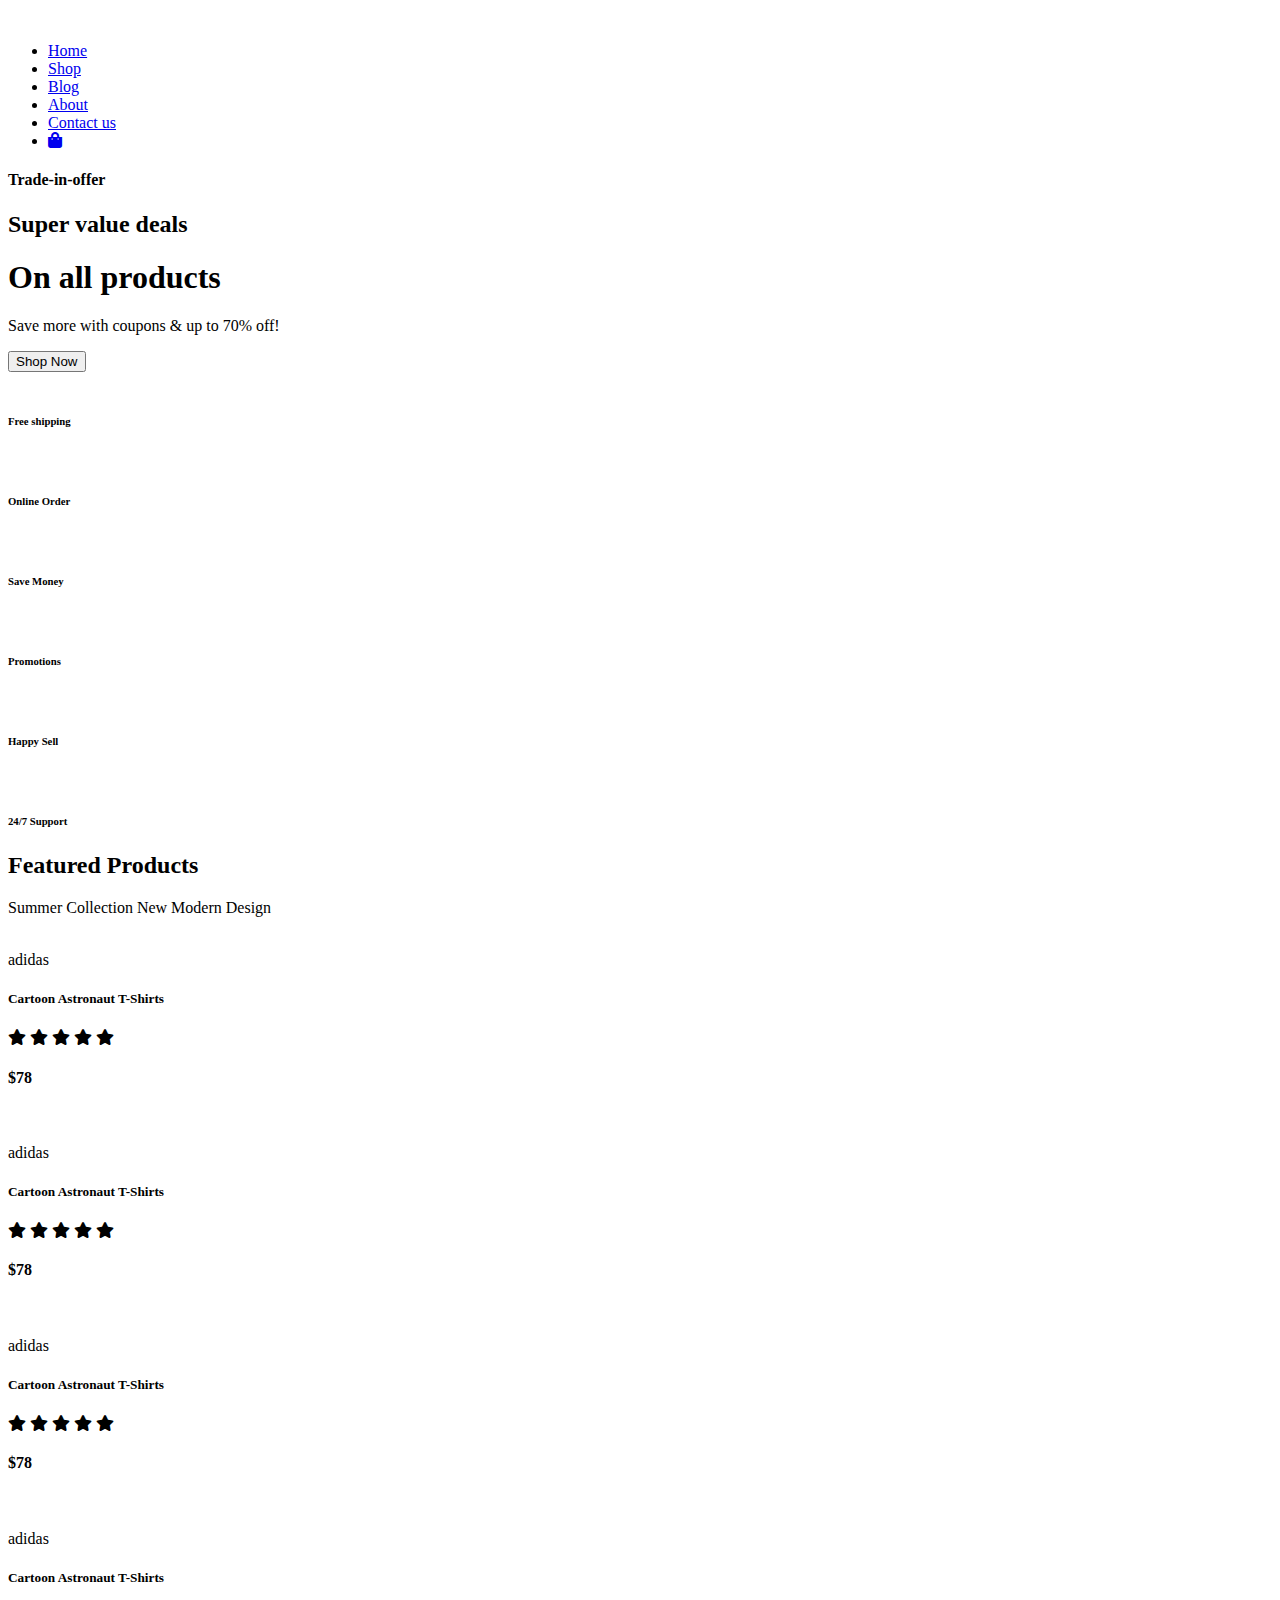
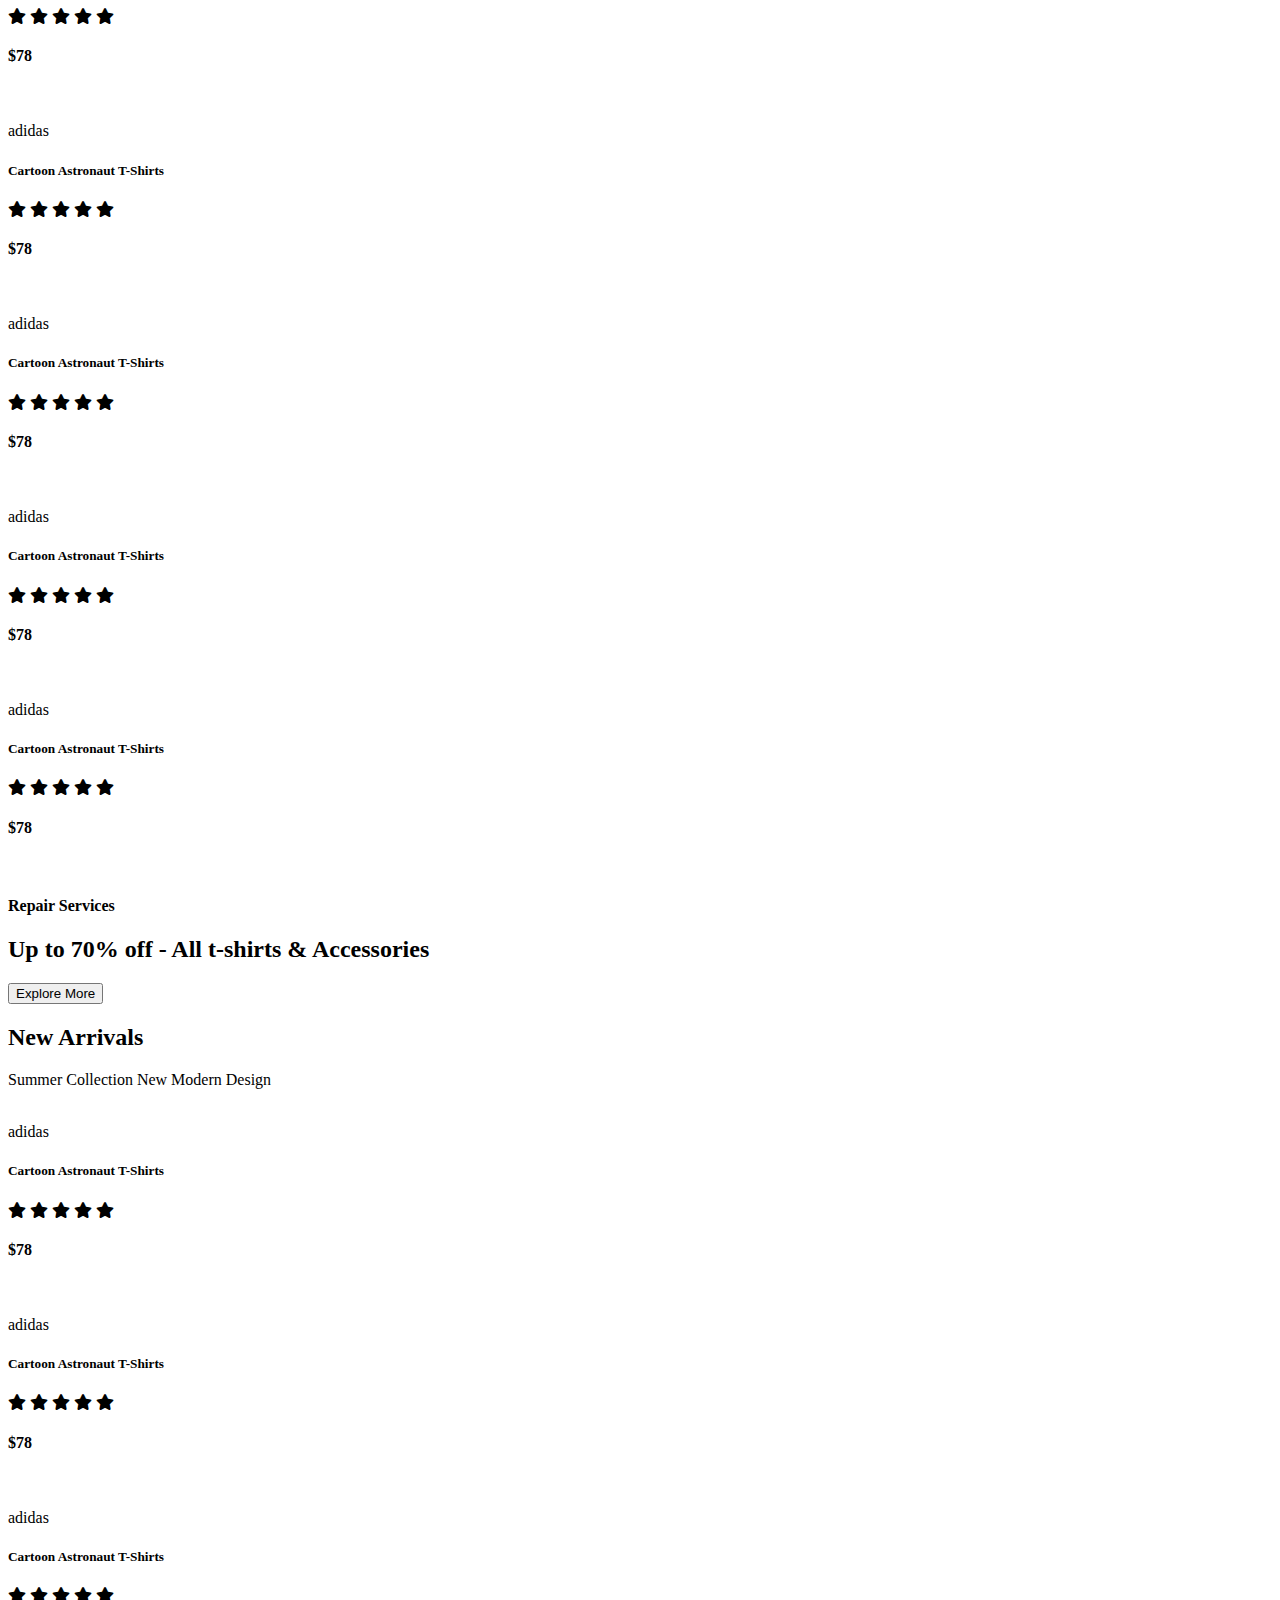
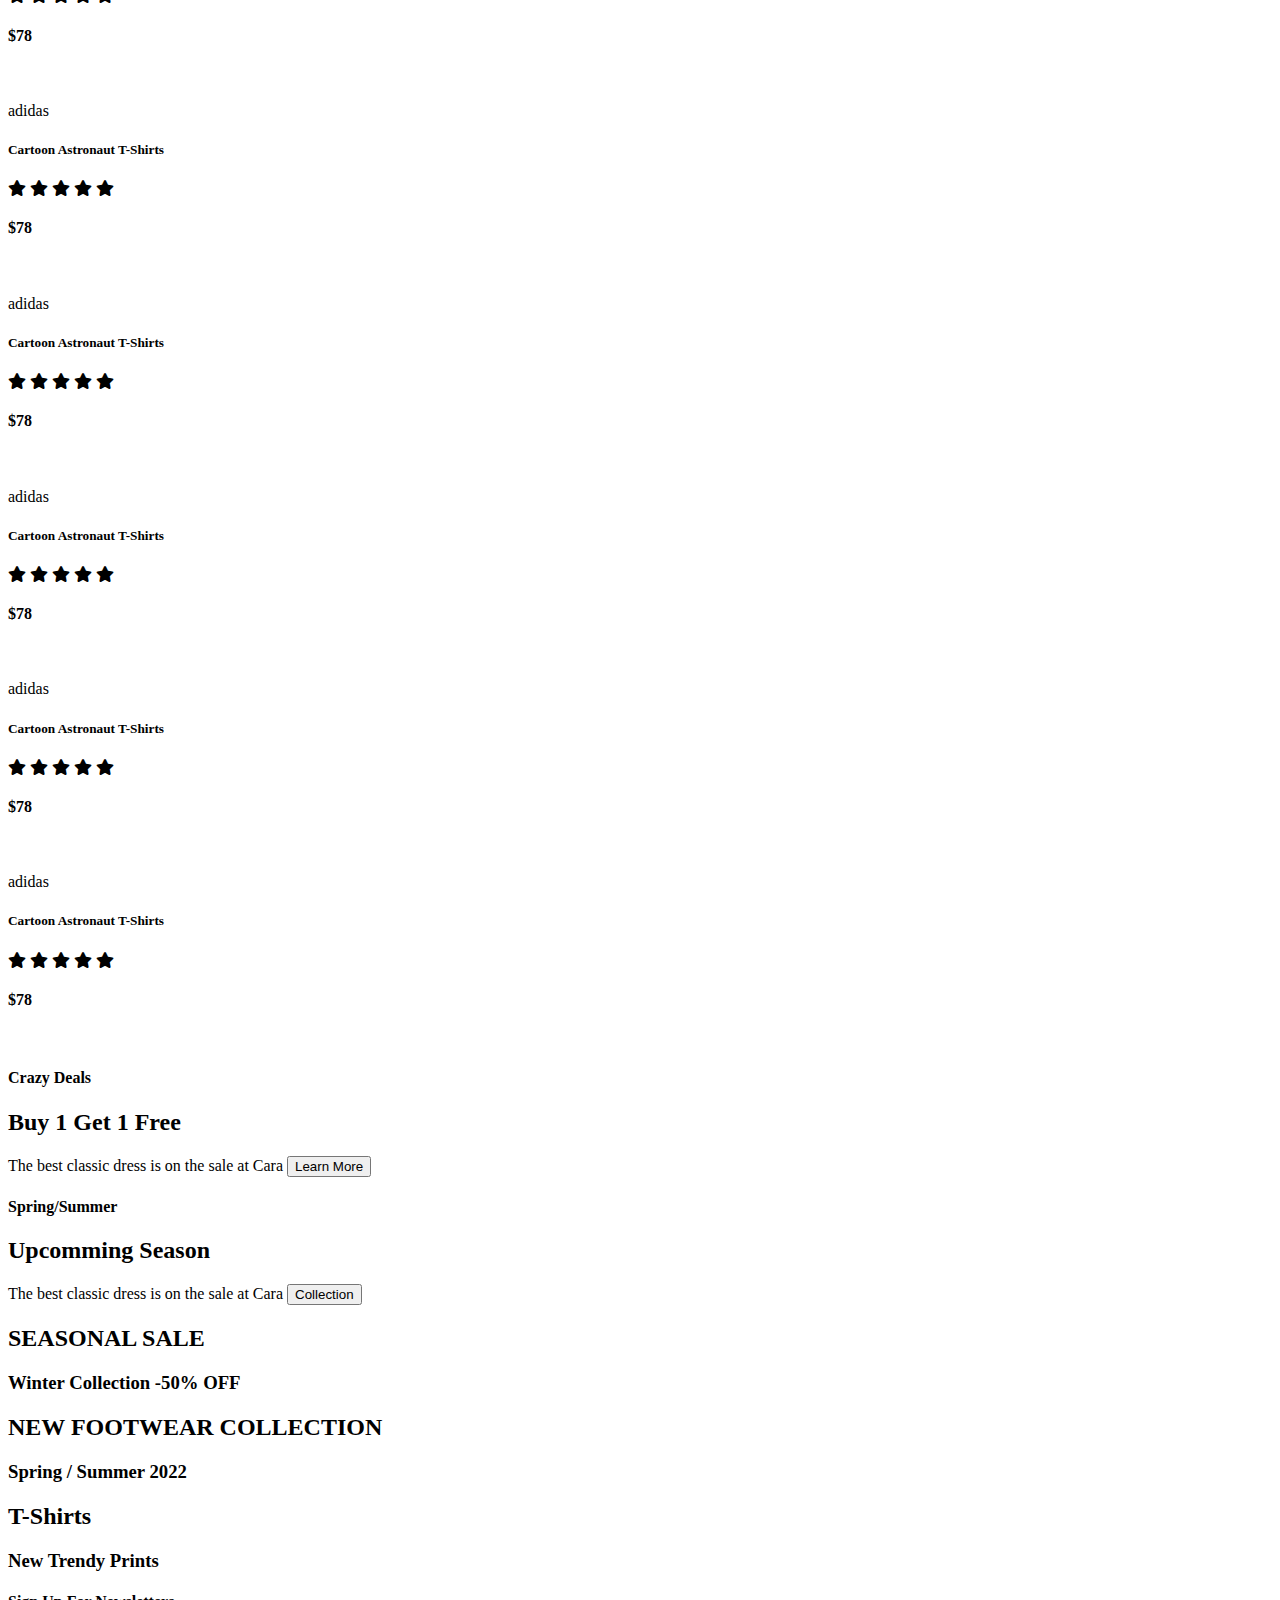
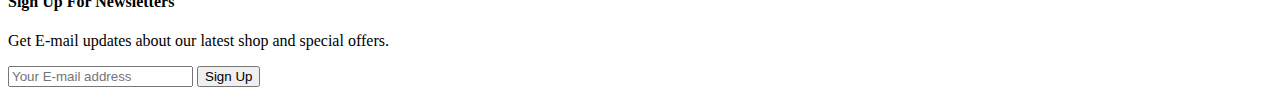
==== index.html @ da29161f "." ====
<!DOCTYPE html>
<html lang="en">

<head>
    <meta charset="UTF-8">
    <meta http-equiv="X-UA-Compatible" content="IE=edge">
    <meta name="viewport" content="width=device-width, initial-scale=1.0">
    <link rel="stylesheet" href="https://cdnjs.cloudflare.com/ajax/libs/font-awesome/5.10.0/css/all.css">
    <link rel="stylesheet" href="style.css">
    <title>Ecommerce Tutorial</title>
</head>

<body>
    <section id="header">
        <a href="#"><img src="img/logo.png" class="logo" alt=""></a>
        <div>
            <ul id="navbar">
                <li><a class="active" href="index.html">Home</a></li>
                <li><a href="shop.html">Shop</a></li>
                <li><a href="blog.html">Blog</a></li>
                <li><a href="about.html">About</a></li>
                <li><a href="contact.html">Contact us</a></li>
                <li><a href="cart.html"><i class="fa fa-shopping-bag" aria-hidden="true"></i></a></li>
            </ul>
        </div>
    </section>

    <section id="hero">
        <h4>Trade-in-offer</h4>
        <h2>Super value deals</h2>
        <h1>On all products</h1>
        <p>Save more with coupons & up to 70% off!</p>
        <button>Shop Now </button>
    </section>

    <section id="feature" class="section-p1 ">
        <div class="fe-box">
            <img src="img/features/f1.png" alt="">
            <h6>Free shipping</h6>
        </div>

        <div class="fe-box">
            <img src="img/features/f2.png" alt="">
            <h6>Online Order</h6>
        </div>

        <div class="fe-box">
            <img src="img/features/f3.png" alt="">
            <h6>Save Money</h6>
        </div>

        <div class="fe-box">
            <img src="img/features/f4.png" alt="">
            <h6>Promotions</h6>
        </div>

        <div class="fe-box">
            <img src="img/features/f5.png" alt="">
            <h6>Happy Sell</h6>
        </div>

        <div class="fe-box">
            <img src="img/features/f6.png" alt="">
            <h6>24/7 Support</h6>
        </div>

    </section>

    <section id="product1" class="section-p1">
        <h2>Featured Products</h2>
        <p>Summer Collection New Modern Design</p>
        <div class="pro-container">
            <div class="pro">
                <img src="img/products/f1.jpg" alt="">
                <div class="des">
                    <span>adidas</span>
                    <h5>Cartoon Astronaut T-Shirts</h5>
                    <div class="star">
                        <i class="fas fa-star"></i>
                        <i class="fas fa-star"></i>
                        <i class="fas fa-star"></i>
                        <i class="fas fa-star"></i>
                        <i class="fas fa-star"></i>
                    </div>
                    <h4>$78</h4>
                </div>
                <a href="#"><i class="fal fa-shopping-cart cart"></i></a>
            </div>
            <div class="pro">
                <img src="img/products/f2.jpg" alt="">
                <div class="des">
                    <span>adidas</span>
                    <h5>Cartoon Astronaut T-Shirts</h5>
                    <div class="star">
                        <i class="fas fa-star"></i>
                        <i class="fas fa-star"></i>
                        <i class="fas fa-star"></i>
                        <i class="fas fa-star"></i>
                        <i class="fas fa-star"></i>
                    </div>
                    <h4>$78</h4>
                </div>
                <a href="#"><i class="fal fa-shopping-cart cart"></i></a>
            </div>
            <div class="pro">
                <img src="img/products/f3.jpg" alt="">
                <div class="des">
                    <span>adidas</span>
                    <h5>Cartoon Astronaut T-Shirts</h5>
                    <div class="star">
                        <i class="fas fa-star"></i>
                        <i class="fas fa-star"></i>
                        <i class="fas fa-star"></i>
                        <i class="fas fa-star"></i>
                        <i class="fas fa-star"></i>
                    </div>
                    <h4>$78</h4>
                </div>
                <a href="#"><i class="fal fa-shopping-cart cart"></i></a>
            </div>
            <div class="pro">
                <img src="img/products/f4.jpg" alt="">
                <div class="des">
                    <span>adidas</span>
                    <h5>Cartoon Astronaut T-Shirts</h5>
                    <div class="star">
                        <i class="fas fa-star"></i>
                        <i class="fas fa-star"></i>
                        <i class="fas fa-star"></i>
                        <i class="fas fa-star"></i>
                        <i class="fas fa-star"></i>
                    </div>
                    <h4>$78</h4>
                </div>
                <a href="#"><i class="fal fa-shopping-cart cart"></i></a>
            </div>
            <div class="pro">
                <img src="img/products/f5.jpg" alt="">
                <div class="des">
                    <span>adidas</span>
                    <h5>Cartoon Astronaut T-Shirts</h5>
                    <div class="star">
                        <i class="fas fa-star"></i>
                        <i class="fas fa-star"></i>
                        <i class="fas fa-star"></i>
                        <i class="fas fa-star"></i>
                        <i class="fas fa-star"></i>
                    </div>
                    <h4>$78</h4>
                </div>
                <a href="#"><i class="fal fa-shopping-cart cart"></i></a>
            </div>
            <div class="pro">
                <img src="img/products/f6.jpg" alt="">
                <div class="des">
                    <span>adidas</span>
                    <h5>Cartoon Astronaut T-Shirts</h5>
                    <div class="star">
                        <i class="fas fa-star"></i>
                        <i class="fas fa-star"></i>
                        <i class="fas fa-star"></i>
                        <i class="fas fa-star"></i>
                        <i class="fas fa-star"></i>
                    </div>
                    <h4>$78</h4>
                </div>
                <a href="#"><i class="fal fa-shopping-cart cart"></i></a>
            </div>
            <div class="pro">
                <img src="img/products/f7.jpg" alt="">
                <div class="des">
                    <span>adidas</span>
                    <h5>Cartoon Astronaut T-Shirts</h5>
                    <div class="star">
                        <i class="fas fa-star"></i>
                        <i class="fas fa-star"></i>
                        <i class="fas fa-star"></i>
                        <i class="fas fa-star"></i>
                        <i class="fas fa-star"></i>
                    </div>
                    <h4>$78</h4>
                </div>
                <a href="#"><i class="fal fa-shopping-cart cart"></i></a>
            </div>
            <div class="pro">
                <img src="img/products/f8.jpg" alt="">
                <div class="des">
                    <span>adidas</span>
                    <h5>Cartoon Astronaut T-Shirts</h5>
                    <div class="star">
                        <i class="fas fa-star"></i>
                        <i class="fas fa-star"></i>
                        <i class="fas fa-star"></i>
                        <i class="fas fa-star"></i>
                        <i class="fas fa-star"></i>
                    </div>
                    <h4>$78</h4>
                </div>
                <a href="#"><i class="fal fa-shopping-cart cart"></i></a>
            </div>
        </div>
    </section>

    <section id="banner" class="section-m1">
        <h4>Repair Services</h4>
        <h2>Up to <span>70% off </span> - All t-shirts & Accessories</h2>
        <button class="normal">Explore More</button>
    </section>

    <section id="product1" class="section-p1">
        <h2>New Arrivals</h2>
        <p>Summer Collection New Modern Design</p>
        <div class="pro-container">
            <div class="pro">
                <img src="img/products/n1.jpg" alt="">
                <div class="des">
                    <span>adidas</span>
                    <h5>Cartoon Astronaut T-Shirts</h5>
                    <div class="star">
                        <i class="fas fa-star"></i>
                        <i class="fas fa-star"></i>
                        <i class="fas fa-star"></i>
                        <i class="fas fa-star"></i>
                        <i class="fas fa-star"></i>
                    </div>
                    <h4>$78</h4>
                </div>
                <a href="#"><i class="fal fa-shopping-cart cart"></i></a>
            </div>
            <div class="pro">
                <img src="img/products/n2.jpg" alt="">
                <div class="des">
                    <span>adidas</span>
                    <h5>Cartoon Astronaut T-Shirts</h5>
                    <div class="star">
                        <i class="fas fa-star"></i>
                        <i class="fas fa-star"></i>
                        <i class="fas fa-star"></i>
                        <i class="fas fa-star"></i>
                        <i class="fas fa-star"></i>
                    </div>
                    <h4>$78</h4>
                </div>
                <a href="#"><i class="fal fa-shopping-cart cart"></i></a>
            </div>
            <div class="pro">
                <img src="img/products/n3.jpg" alt="">
                <div class="des">
                    <span>adidas</span>
                    <h5>Cartoon Astronaut T-Shirts</h5>
                    <div class="star">
                        <i class="fas fa-star"></i>
                        <i class="fas fa-star"></i>
                        <i class="fas fa-star"></i>
                        <i class="fas fa-star"></i>
                        <i class="fas fa-star"></i>
                    </div>
                    <h4>$78</h4>
                </div>
                <a href="#"><i class="fal fa-shopping-cart cart"></i></a>
            </div>
            <div class="pro">
                <img src="img/products/n4.jpg" alt="">
                <div class="des">
                    <span>adidas</span>
                    <h5>Cartoon Astronaut T-Shirts</h5>
                    <div class="star">
                        <i class="fas fa-star"></i>
                        <i class="fas fa-star"></i>
                        <i class="fas fa-star"></i>
                        <i class="fas fa-star"></i>
                        <i class="fas fa-star"></i>
                    </div>
                    <h4>$78</h4>
                </div>
                <a href="#"><i class="fal fa-shopping-cart cart"></i></a>
            </div>
            <div class="pro">
                <img src="img/products/n5.jpg" alt="">
                <div class="des">
                    <span>adidas</span>
                    <h5>Cartoon Astronaut T-Shirts</h5>
                    <div class="star">
                        <i class="fas fa-star"></i>
                        <i class="fas fa-star"></i>
                        <i class="fas fa-star"></i>
                        <i class="fas fa-star"></i>
                        <i class="fas fa-star"></i>
                    </div>
                    <h4>$78</h4>
                </div>
                <a href="#"><i class="fal fa-shopping-cart cart"></i></a>
            </div>
            <div class="pro">
                <img src="img/products/n6.jpg" alt="">
                <div class="des">
                    <span>adidas</span>
                    <h5>Cartoon Astronaut T-Shirts</h5>
                    <div class="star">
                        <i class="fas fa-star"></i>
                        <i class="fas fa-star"></i>
                        <i class="fas fa-star"></i>
                        <i class="fas fa-star"></i>
                        <i class="fas fa-star"></i>
                    </div>
                    <h4>$78</h4>
                </div>
                <a href="#"><i class="fal fa-shopping-cart cart"></i></a>
            </div>
            <div class="pro">
                <img src="img/products/n7.jpg" alt="">
                <div class="des">
                    <span>adidas</span>
                    <h5>Cartoon Astronaut T-Shirts</h5>
                    <div class="star">
                        <i class="fas fa-star"></i>
                        <i class="fas fa-star"></i>
                        <i class="fas fa-star"></i>
                        <i class="fas fa-star"></i>
                        <i class="fas fa-star"></i>
                    </div>
                    <h4>$78</h4>
                </div>
                <a href="#"><i class="fal fa-shopping-cart cart"></i></a>
            </div>
            <div class="pro">
                <img src="img/products/n8.jpg" alt="">
                <div class="des">
                    <span>adidas</span>
                    <h5>Cartoon Astronaut T-Shirts</h5>
                    <div class="star">
                        <i class="fas fa-star"></i>
                        <i class="fas fa-star"></i>
                        <i class="fas fa-star"></i>
                        <i class="fas fa-star"></i>
                        <i class="fas fa-star"></i>
                    </div>
                    <h4>$78</h4>
                </div>
                <a href="#"><i class="fal fa-shopping-cart cart"></i></a>
            </div>
        </div>
    </section>

    <section id="sm-banner" class="section-p1">
        <div class="banner-box">
            <h4>Crazy Deals</h4>
            <h2>Buy 1 Get 1 Free</h2>
            <span>The best classic dress is on the sale at Cara</span>
            <button class="white">Learn More </button>
        </div>
        <div class="banner-box banner-box2">
            <h4>Spring/Summer</h4>
            <h2>Upcomming Season </h2>
            <span>The best classic dress is on the sale at Cara</span>
            <button class="white">Collection </button>
        </div>
    </section>

    <section id="banner3">
        <div class="banner-box">
            <h2> SEASONAL SALE </h2>
            <H3>Winter Collection -50% OFF</H3>

        </div>
        <div class="banner-box banner-box2">
            <h2> NEW FOOTWEAR COLLECTION </h2>
            <H3>Spring / Summer 2022</H3>

        </div>
        <div class="banner-box banner-box3">
            <h2> T-Shirts </h2>
            <H3>New Trendy Prints</H3>

        </div>
    </section>

    <section id="newsletter" class="section-p1 section-m1">
        <div class="newstext">
            <h4>Sign Up For Newsletters</h4>
            <p>Get E-mail updates about our latest shop and <span>special offers.</span></p>
        </div>
        <div class="form">
            <input type="text" placeholder="Your E-mail address">
            <button class="normal">Sign Up</button>
        </div>
    </section>
</body>

</html>
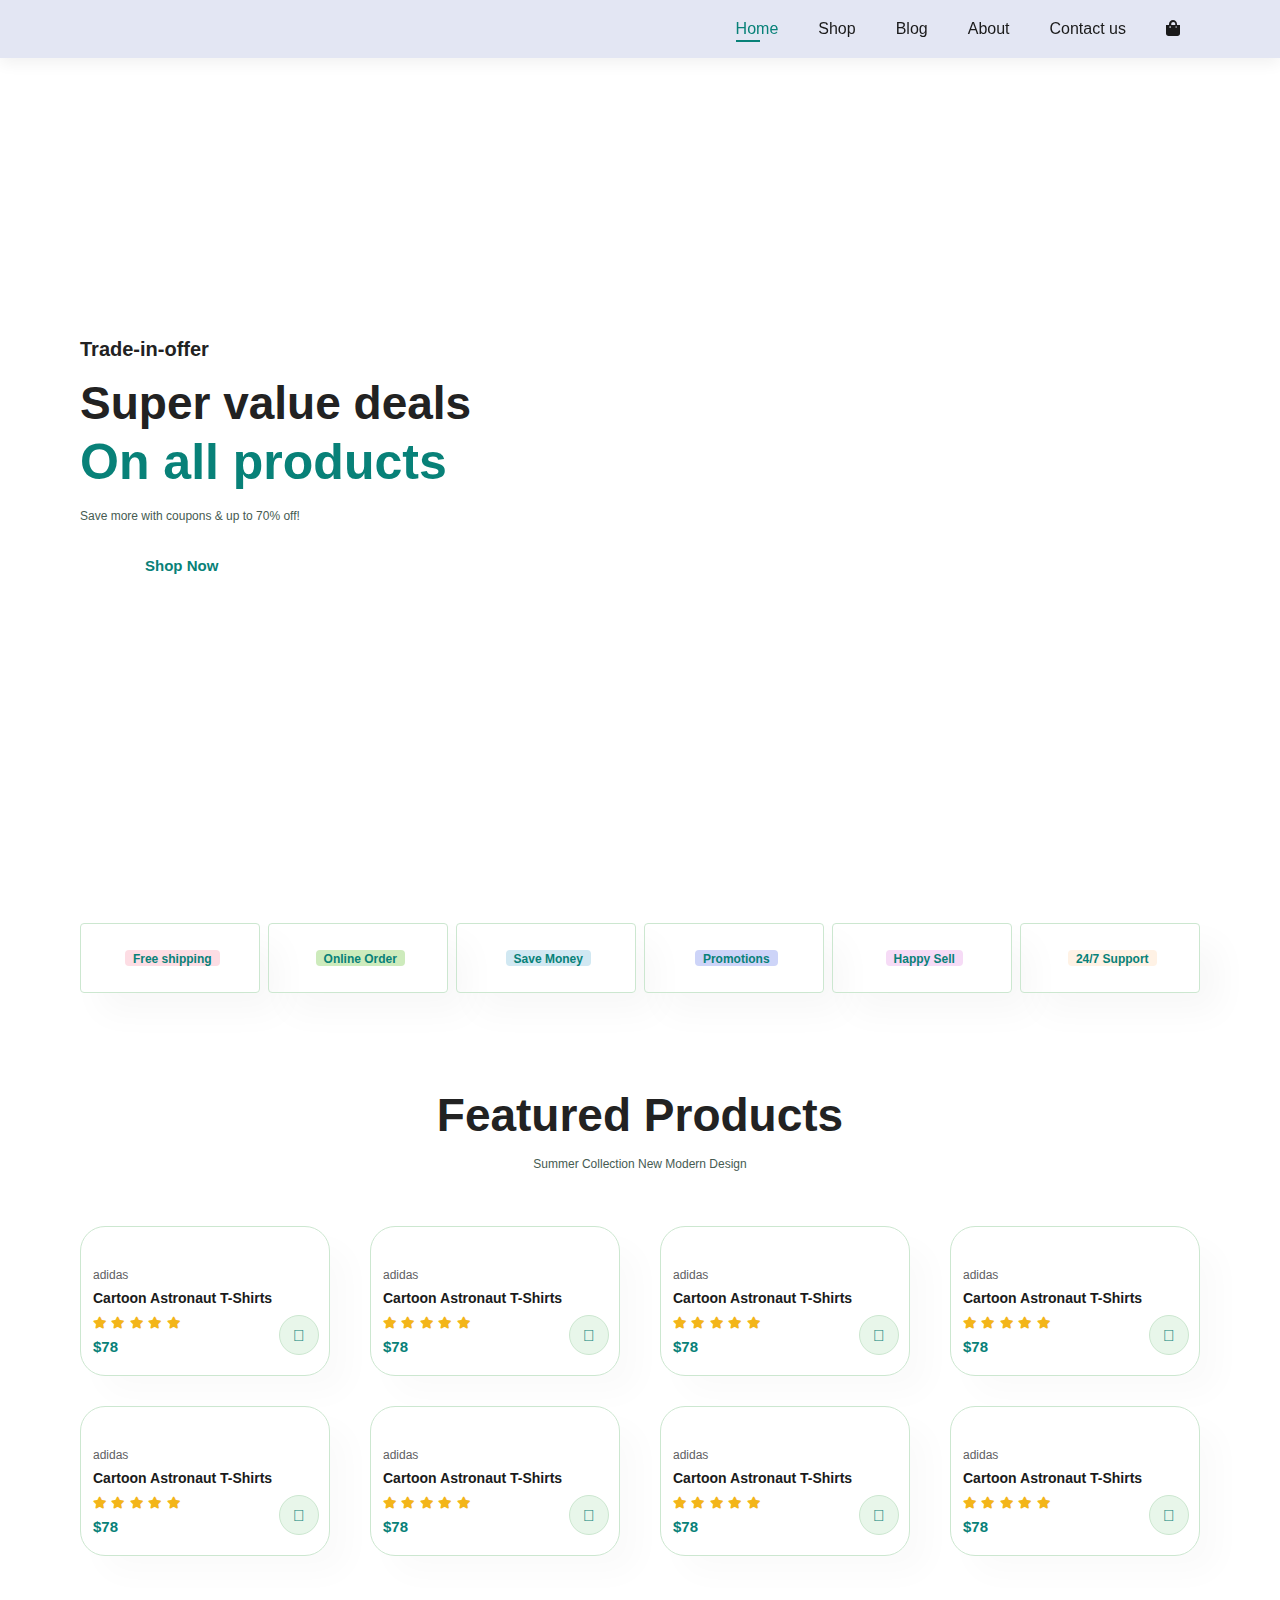
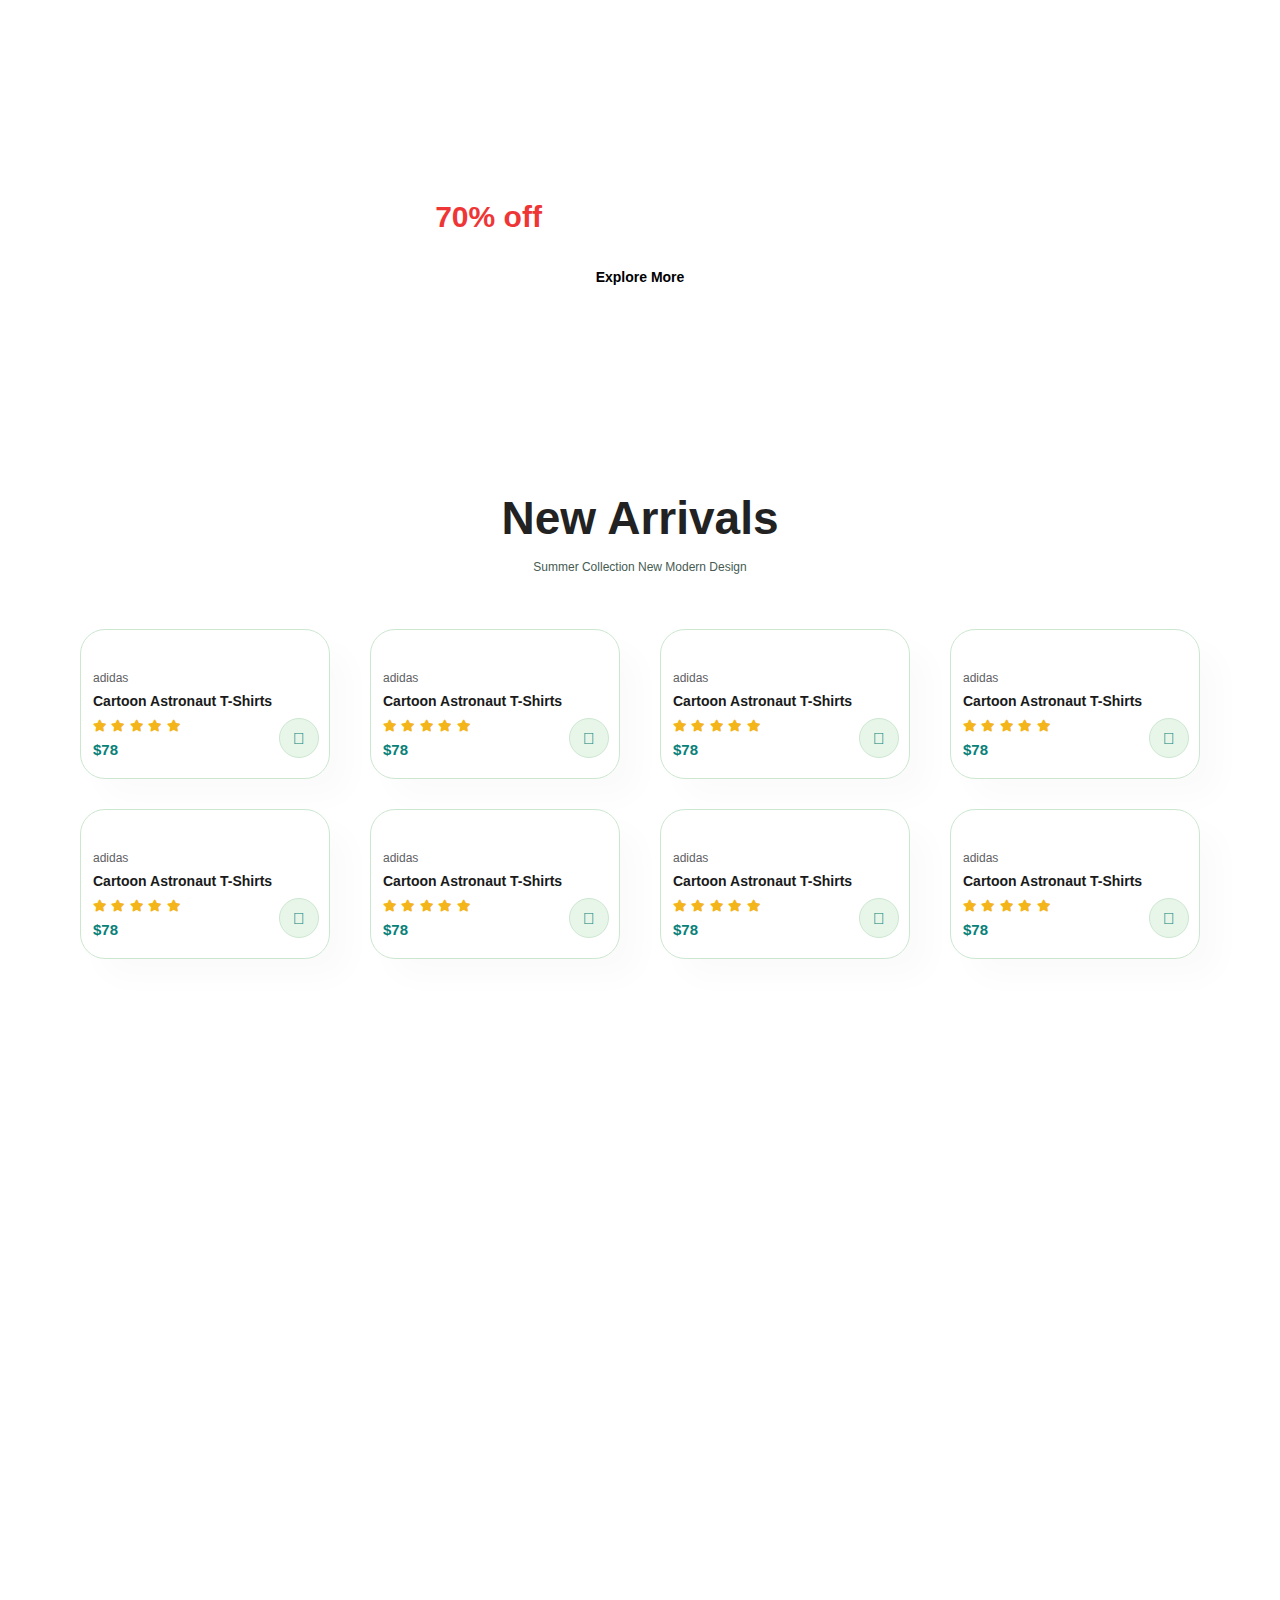
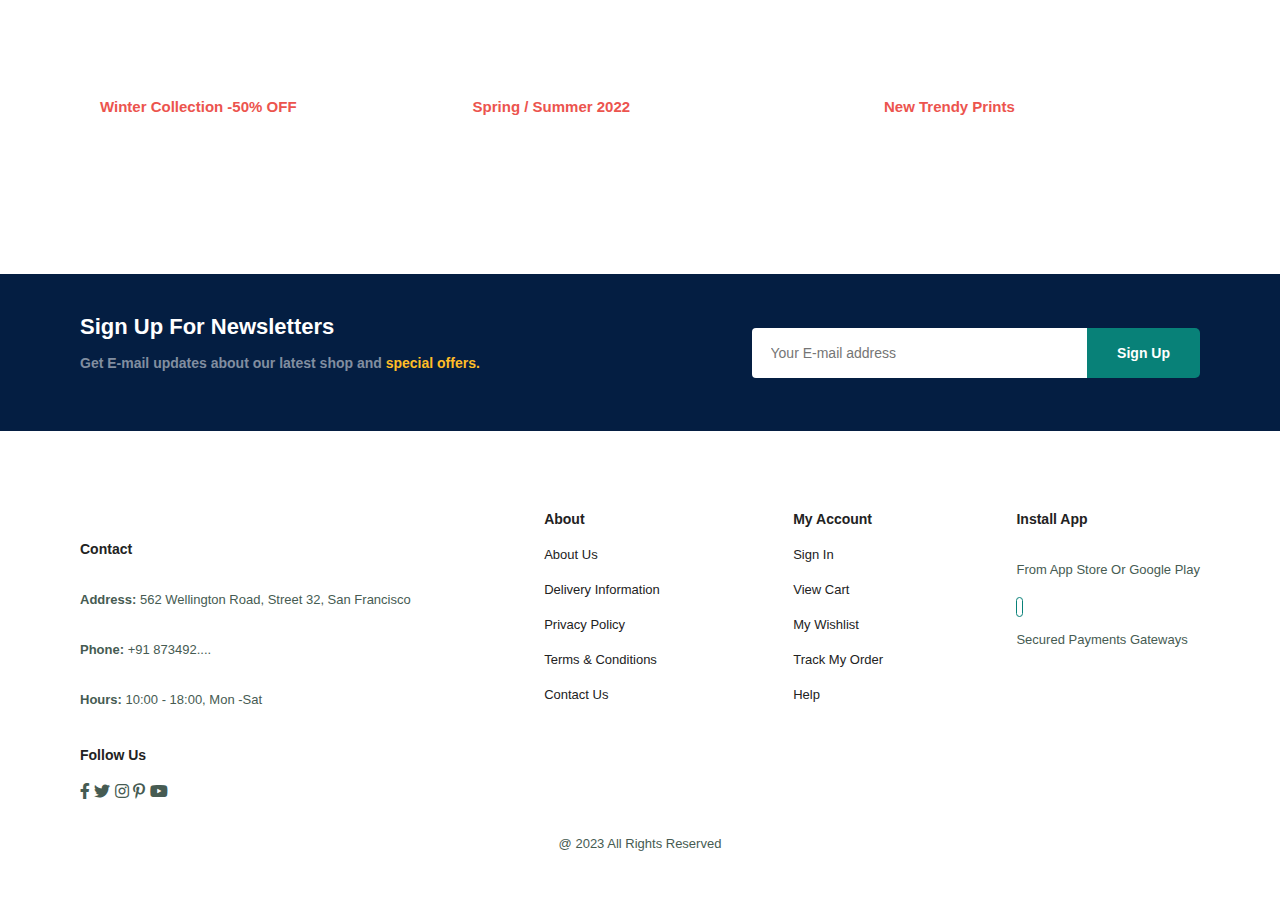
==== commit b5d296b4: "some changes" ====
--- a/index.html
+++ b/index.html
@@ -20,8 +20,13 @@
                 <li><a href="blog.html">Blog</a></li>
                 <li><a href="about.html">About</a></li>
                 <li><a href="contact.html">Contact us</a></li>
-                <li><a href="cart.html"><i class="fa fa-shopping-bag" aria-hidden="true"></i></a></li>
+                <li id="lg-bag"><a href="cart.html"><i class="fa fa-shopping-bag" aria-hidden="true"></i></a></li>
+                <a href="#" id="close"><i class="far fa-times"></i></a>
             </ul>
+        </div>
+        <div id="mobile">
+            <a href="cart.html"><i class="fa fa-shopping-bag" aria-hidden="true"></i></a>
+            <i id="bar" class="fas fa-outdent"></i>
         </div>
     </section>
 
@@ -385,6 +390,57 @@
             <button class="normal">Sign Up</button>
         </div>
     </section>
+
+    <footer class="section-p1 ">
+        <div class="col">
+            <img class="logo" src="img/logo.png" alt="">
+            <h4>Contact</h4>
+            <p><strong>Address: </strong> 562 Wellington Road, Street 32, San Francisco</p>
+            <p><strong>Phone: </strong> +91 873492....</p>
+            <p><strong>Hours: </strong> 10:00 - 18:00, Mon -Sat</p>
+            <div class="follow">
+                <h4>Follow Us</h4>
+                <div class="icon">
+                    <i class="fab fa-facebook-f"></i>
+                    <i class="fab fa-twitter"></i>
+                    <i class="fab fa-instagram"></i>
+                    <i class="fab fa-pinterest-p"></i>
+                    <i class="fab fa-youtube"></i>
+                </div>
+            </div>
+        </div>
+        <div class=" col">
+            <h4>About</h4>
+            <a href="#">About Us</a>
+            <a href="#">Delivery Information</a>
+            <a href="#">Privacy Policy</a>
+            <a href="#">Terms & Conditions</a>
+            <a href="#">Contact Us</a>
+        </div>
+        <div class=" col">
+            <h4>My Account</h4>
+            <a href="#">Sign In</a>
+            <a href="#">View Cart</a>
+            <a href="#">My Wishlist</a>
+            <a href="#">Track My Order</a>
+            <a href="#">Help </a>
+        </div>
+        <div class="col install">
+            <h4>Install App</h4>
+            <p>From App Store Or Google Play</p>
+            <div class="row">
+                <img src="img/pay/app.jpg" alt="">
+                <img src="img/pay/play.jpg" alt="">
+            </div>
+            <p>Secured Payments Gateways</p>
+            <img src="img/pay/pay.png" alt="">
+        </div>
+
+        <div class="copyright">
+            <p>@ 2023 All Rights Reserved</p>
+        </div>
+    </footer>
+    <script src="script.js"></script>
 </body>
 
-</html>
+</html>--- a/style.css
+++ b/style.css
@@ -0,0 +1,619 @@
+@import url('https://fonts.googleapis.com/css?family=Open+Sans&display=swap');
+
+* {
+    margin: 0;
+    padding: 0;
+    box-sizing: border-box;
+    font-family: sans-serif;
+}
+
+h1 {
+    font-size: 50px;
+    line-height: 64px;
+    color: #222;
+}
+
+h2 {
+    font-size: 46px;
+    line-height: 54px;
+    color: #222;
+}
+
+h4 {
+    font-size: 20px;
+    color: #222;
+}
+
+h6 {
+    font-weight: 700;
+
+    font-size: 12px;
+}
+
+p {
+    font-size: 12px;
+    color: #465b52;
+    margin: 15px 0 20px 0;
+}
+
+.section-p1 {
+    padding: 40px 80px;
+}
+
+#header {
+    display: flex;
+    align-items: center;
+    justify-content: space-between;
+    padding: 20px 80px;
+    background: #E3E6F3;
+    box-shadow: 0 5px 15px rgba(0, 0, 0, 0.06);
+    z-index: 999;
+    position: sticky;
+    top: 0;
+    left: 0;
+
+}
+
+#navbar {
+    display: flex;
+    align-items: center;
+    justify-content: center;
+}
+
+#navbar li {
+    list-style: none;
+    padding: 0px 20px;
+    position: relative;
+}
+
+#navbar li a {
+    text-decoration: none;
+    font-size: 16px;
+    font-weight: 400;
+    color: #1a1a1a;
+    transition: 0.3s ease;
+}
+
+#navbar li a:hover,
+#navbar li a.active {
+    color: #088178;
+}
+
+#navbar li a.active::after,
+#navbar li a:hover::after {
+    width: 30%;
+    height: 2px;
+    content: "";
+    position: absolute;
+    background: #088178;
+    bottom: -4px;
+    left: 20px;
+}
+#mobile{
+    display: none;
+    align-items: center;
+}
+#close{
+    display: none;
+}
+
+/* home page */
+#hero {
+    background-image: url("img/hero4.png ");
+    height: 90vh;
+    width: 100%;
+    background-position: top 25% right 0;
+    background-size: cover;
+    padding: 0 80px;
+    display: flex;
+    flex-direction: column;
+    align-items: flex-start;
+    justify-content: center;
+
+}
+
+#hero h4 {
+    padding-bottom: 15px;
+}
+
+#hero h1 {
+    color: #088178;
+}
+
+#hero button {
+    background-image: url("img/button.png");
+    background-color: transparent;
+    color: #088178;
+    border: 0;
+    padding: 14px 80px 14px 65px;
+    background-repeat: no-repeat;
+    cursor: pointer;
+    font-size: 15px;
+    font-weight: 700;
+}
+
+#feature {
+    display: flex;
+    align-items: center;
+    justify-content: space-between;
+    flex-wrap: wrap;
+}
+
+#feature .fe-box {
+    width: 180px;
+    text-align: center;
+    padding: 25px 15px;
+    box-shadow: 20px 20px 34px rgba(0, 0, 0, 0.03);
+    border: 1px solid #cce7d0;
+    border-radius: 4px;
+    margin: 15px 0;
+}
+
+#feature .fe-box:hover {
+    box-shadow: 10px 10px 54px rgba(70, 62, 221, 0.1);
+}
+
+#feature .fe-box h6 {
+    display: inline-block;
+    padding: 9px 8px 6px 8px;
+    line-height: 1px;
+    border-radius: 4px;
+    color: #088178;
+    background-color: #fddde4;
+}
+
+#feature .fe-box:nth-child(2) h6 {
+    background-color: #cdebbc;
+}
+
+#feature .fe-box:nth-child(3) h6 {
+    background-color: #d1e8f2;
+}
+
+#feature .fe-box:nth-child(4) h6 {
+    background-color: #cdd4f8;
+}
+
+#feature .fe-box:nth-child(5) h6 {
+    background-color: #f6dbf6;
+}
+
+#feature .fe-box:nth-child(6) h6 {
+    background-color: #fff2e5;
+}
+
+#feature .fe-box img {
+    width: 100%;
+    margin-bottom: 10px;
+}
+
+#product1 {
+    text-align: center;
+}
+
+#product1 .pro-container {
+    display: flex;
+    justify-content: space-between;
+    padding-top: 20px;
+    flex-wrap: wrap;
+}
+
+#product1 .pro {
+    width: 20%;
+    min-width: 250px;
+    padding: 10px 12px;
+    border: 1px solid #cce7d0;
+    border-radius: 25px;
+    cursor: pointer;
+    box-shadow: 20px 20px 30px rgba(0, 0, 0, 0.02);
+    margin: 15px 0;
+    transition: 0.2s ease;
+    position: relative;
+}
+
+#product1 .pro:hover {
+    box-shadow: 20px 20px 30px rgba(0, 0, 0, 0.06);
+
+}
+
+#product1 .pro .des {
+    text-align: start;
+    padding: 10px 0;
+}
+
+#product1 .pro .des span {
+    color: #606063;
+    font-size: 12px;
+}
+
+#product1 .pro .des h5 {
+    padding: 7px 0;
+    color: #1a1a1a;
+    font-size: 14px;
+}
+
+#product1 .pro .des h4 {
+    padding-top: 7px;
+    font-size: 15px;
+    font-weight: 700;
+    color: #088178;
+}
+
+#product1 .pro .des i {
+    font-size: 12px;
+    color: rgb(243, 181, 25);
+}
+
+#product1 .pro .cart {
+    width: 40px;
+    height: 40px;
+    line-height: 40px;
+    border-radius: 50px;
+    background-color: #e8f6ea;
+    font-weight: 500;
+    color: #088178;
+    border: 1px solid #cce7d0;
+    position: absolute;
+    bottom: 20px;
+    right: 10px;
+}
+
+#product1 .pro img {
+    width: 100%;
+    border-radius: 20px;
+}
+
+.section-m1 {
+    margin: 40px 0;
+}
+
+button.normal {
+    font-size: 14px;
+    font-weight: 600;
+    padding: 15px 30px;
+    color: #000;
+    background-color: #fff;
+    border-radius: 5px;
+    cursor: pointer;
+    border: none;
+    outline: none;
+    transition: 0.2s;
+}
+
+#banner {
+    display: flex;
+    flex-direction: column;
+    align-items: center;
+    text-align: center;
+    justify-content: center;
+    background-image: url(img/banner/b2.jpg);
+    background-size: cover;
+    width: 100%;
+    height: 40vh;
+    background-position: center;
+}
+
+#banner h4 {
+    color: #fff;
+    font-size: 16px;
+}
+
+#banner h2 {
+    color: #fff;
+    font-size: 30px;
+    padding: 10px 0;
+}
+
+#banner h2 span {
+    color: #ef3636;
+}
+
+#banner button:hover {
+    color: #fff;
+    background-color: #088178;
+}
+
+#sm-banner {
+    display: flex;
+    flex-wrap: wrap;
+    justify-content: space-between;
+}
+
+#sm-banner .banner-box {
+    display: flex;
+    flex-direction: column;
+    align-items: flex-start;
+    justify-content: center;
+    background-image: url(img/banner/b17.jpg);
+    background-size: cover;
+    min-width: 545px;
+    height: 50vh;
+    background-position: center;
+    padding: 30px;
+    /* border-radius: 10px; */
+}
+
+#sm-banner .banner-box2 {
+    background-image: url(img/banner/b10.jpg);
+}
+
+#sm-banner h4 {
+    color: #fff;
+    font-size: 20px;
+    font-weight: 300;
+}
+
+#sm-banner h2 {
+    color: #fff;
+    font-size: 28px;
+    font-weight: 800;
+}
+
+#sm-banner span {
+    color: #fff;
+    font-size: 14px;
+    font-weight: 500;
+    padding-bottom: 15px;
+}
+
+/* this is for sm-banner */
+button.white {
+    font-size: 13px;
+    font-weight: 600;
+    padding: 11px 18px;
+    color: #fff;
+    background-color: transparent;
+    /* border-radius: 5px;  */
+    cursor: pointer;
+    border: 1px solid;
+    outline: none;
+    transition: 0.2s;
+    border-radius: 3px;
+}
+
+#sm-banner .banner-box:hover button {
+
+    background-color: #088178;
+    border: 1px solid #088178;
+    border-radius: 3px;
+}
+
+#banner3 {
+    display: flex;
+    justify-content: space-between;
+    padding: 0 80px;
+    flex-wrap: wrap;
+}
+
+#banner3 .banner-box {
+    display: flex;
+    flex-direction: column;
+    align-items: flex-start;
+    justify-content: center;
+    background-image: url(img/banner/b7.jpg);
+    background-size: cover;
+    min-width: 30%;
+    height: 30vh;
+    background-position: center;
+    padding: 20px;
+    margin-bottom: 20px;
+    /* border-radius: 10px; */
+}
+
+#banner3 .banner-box2 {
+    background-image: url(img/banner/b4.jpg);
+}
+
+#banner3 .banner-box3 {
+    background-image: url(img/banner/b18.jpg);
+}
+
+#banner3 h2 {
+    font-weight: 900;
+    font-size: 22px;
+    color: #fff;
+}
+
+#banner3 h3 {
+    font-weight: 800;
+    font-size: 15px;
+    color: #ec544e;
+}
+
+#newsletter {
+    display: flex;
+    justify-content: space-between;
+    flex-wrap: wrap;
+    align-items: center;
+    background-image: url(img/banner/b14.png);
+    background-repeat: no-repeat;
+    background-position: 20% 30%;
+    background-color: #041e42;
+}
+
+#newsletter h4 {
+    font-weight: 700;
+    font-size: 22px;
+    color: #fff;
+}
+
+#newsletter p {
+    font-weight: 600;
+    font-size: 14px;
+    color: #818ea0;
+}
+
+#newsletter span {
+    /* font-weight: 600; */
+    /* font-size: 14px; */
+    color: #ffbd27;
+}
+
+#newsletter .form {
+    display: flex;
+    width: 40%;
+}
+
+#newsletter input {
+    height: 3.125rem;
+    padding: 0 1.25em;
+    font-size: 14px;
+    width: 100%;
+    border: 1px solid transparent;
+    border-radius: 4px;
+    outline: none;
+    border-top-right-radius: 0%;
+    border-bottom-right-radius: 0%;
+}
+
+#newsletter button {
+    white-space: nowrap;
+    color: #fff;
+    background-color: #088178;
+    border-top-left-radius: 0%;
+    border-bottom-left-radius: 0%;
+}
+
+/* footer */
+footer {
+    display: flex;
+    flex-wrap: wrap;
+    justify-content: space-between;
+}
+
+footer .col {
+    display: flex;
+    flex-direction: column;
+    align-items: start;
+    margin-bottom: 20px;
+}
+
+footer .logo {
+    margin-bottom: 30px;
+}
+
+footer h4 {
+    font-size: 14px;
+    padding-bottom: 20px;
+}
+
+footer p {
+    font-size: 13px;
+    margin: 0, 0, 8px, 0;
+}
+
+footer a {
+    font-size: 13px;
+    margin: 0, 0, 8px, 0;
+    text-decoration: none;
+    color: #222;
+    margin-bottom: 20px;
+}
+
+footer .follow {
+    margin-top: 20px;
+}
+
+footer .follow {
+    color: #465b52;
+    padding-right: 4px;
+    cursor: pointer;
+}
+
+footer .install .row {
+    border: 1px solid #088178;
+    border-radius: 6px;
+}
+
+footer .install img {
+    margin: 10px, 0 15px, 0;
+}
+footer .follow i:hover,
+footer a:hover{
+    color: #088178;
+}
+footer .copyright{
+    width: 100%;
+    text-align: center;
+}
+
+/* Media Query */
+@media (max-width:799px) {
+    .section-p1{
+        padding: 40px 40px;
+    }
+    #navbar{
+        display: flex;
+        flex-direction: column;
+        align-items: flex-start;
+        justify-content: flex-start;
+        position: fixed;
+        top: 0;
+        right: -300px;
+        height: 100vh;
+        width: 300px;
+        background-color: #E3E6F3;
+        box-shadow: 0 40px 60px rgb(0, 0, 0, 0.1);
+        padding: 80px 0 0 10px;
+        transition: 0.3s;
+    }
+    #navbar li{
+        margin-bottom: 25px;
+    }
+    #navbar.active{
+        right: 0px;
+    }
+    #mobile{
+        display: flex;
+        align-items: center;
+    }
+    #mobile i{
+        color: #1a1a1a;
+        font-size: 24px;
+        padding-left: 20px;
+    }
+    #close{
+        display: initial;
+        position: absolute;
+        top: 30px;
+        left: 30px;
+        font-size: 24px;
+        color: #1a1a1a;
+    }
+    #lg-bag{
+        display: none;
+    }
+    #hero {
+        height: 70vh;
+        padding: 0 80px;
+        background-position: top 30% right 30%;
+    }
+    #feature{
+        justify-content: center;
+    }
+    #feature .fe-box{
+        margin: 15px 15px;
+    }
+    #product1 .pro-container{
+        justify-content: center;
+    }
+    #product1 .pro{
+        margin: 15px;
+    }
+    #banner{
+        height: 22vh;
+    }
+    #sm-banner .banner-box{
+        min-width: 100%;
+        height: 30vh;
+    }
+    #banner3{
+        padding: 0 40px;
+    }
+    #banner3 .banner-box{
+        width: 28%;
+    }
+    #newsletter .form{
+        width: 70%;
+    }
+}